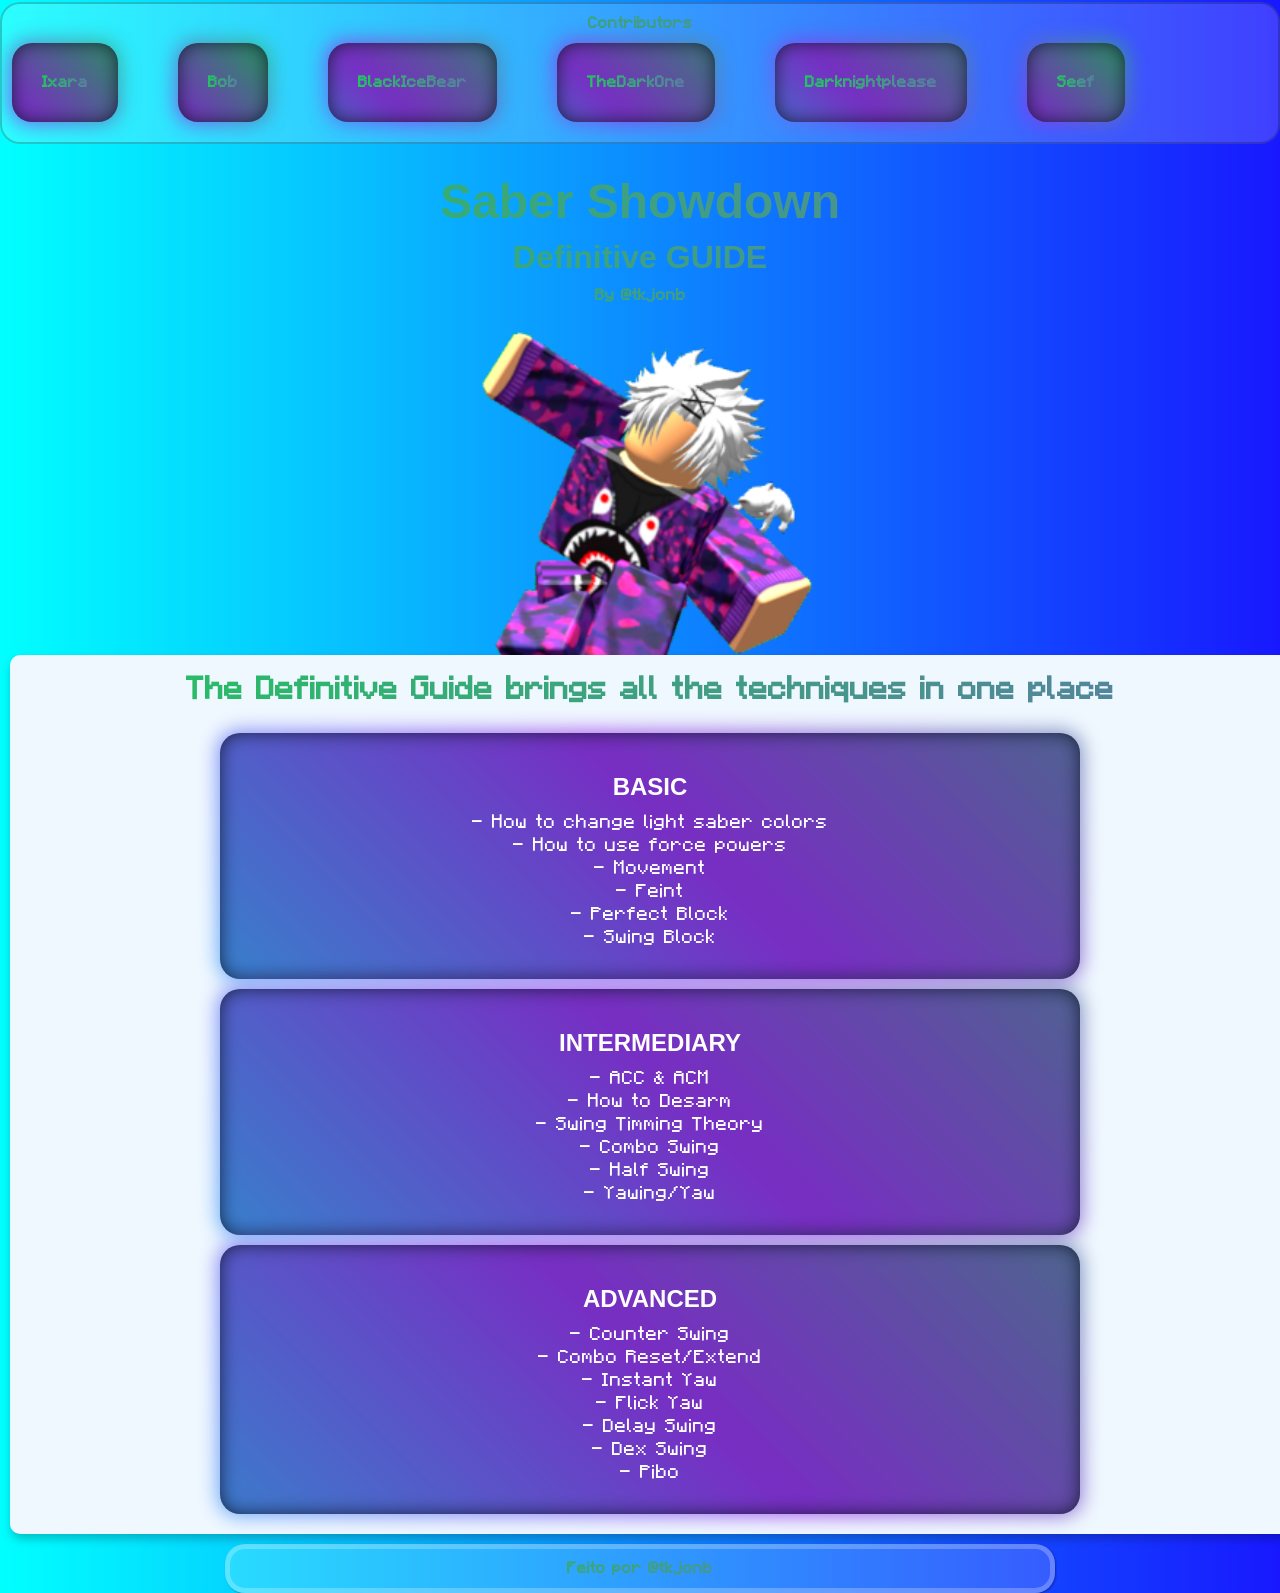
==== index.html @ 280263d4 "optimization" ====
<!DOCTYPE html>
<html lang="en">
<head>
    <meta charset="UTF-8">
    <meta name="viewport" content="width=device-width, initial-scale=1.0">
    <title>Saber Showdown Definitive Guide</title>
    <link rel="stylesheet" href="styles/style.css">
    <link rel="stylesheet" href="styles/mediq.css">
    <link rel="shortcut icon" href="imgs/favicon.png" type="image/x-icon">
        <!-- Open Graph (Facebook, Discord, WhatsApp, etc.) -->
    <meta property="og:title" content="SS DEFINITIVE GUIDE">
    <meta property="og:description" content="The Definitive Guide for Saber Showdown - The Definitive Guide brings all the techniques in one place.">
    <meta property="og:image" content="https://tkjonb.github.io/SaberShowdownGUIDE/imgs/Novo_projeto_65_EFA7105.png">
    <meta property="og:url" content="https://tkjonb.github.io/SaberShowdownGUIDE/">
    <meta property="og:type" content="website">
</head>
<body>
    <header>
        <!DOCTYPE html>
<html lang="en">
<head>
    <meta charset="UTF-8">
    <meta name="viewport" content="width=device-width, initial-scale=1.0">
    <title>SS GUIDE</title>
    <link rel="stylesheet" href="styles/style.css">
</head>
<body>
    <header><section class="contributors glow">
        <h3 class="gradient-text3">Contributors</h3>
  <div class="contributors-track">

    <div class="contributor glow-card glow">
      <span class="gradient-text3"><a href="https://www.youtube.com/@iXarai">Ixara</a></span>
    </div>

    <div class="contributor glow-card glow">
      <span class="gradient-text3"><a href="https://www.youtube.com/@Gamesforlife261">Bob</a></span>
    </div>
        <div class="contributor glow-card glow">
      <span class="gradient-text3"><a href="https://www.youtube.com/@BlackIceCub">BlackIceBear</a></span>
    </div>
    <div class="contributor glow-card glow">
      <span class="gradient-text3"><a href="https://www.youtube.com/@theultimatefirestorm20">TheDarkOne</a></span>
    </div>
    <div class="contributor glow-card glow">
      <span class="gradient-text3"><a href="https://www.youtube.com/@ColeJohnson-g1c">Darknightplease</a></span>
    </div>

    <div class="contributor glow-card glow">
      <span class="gradient-text3"><a href="https://www.youtube.com/@Seeffs">Seef</a></span>
    </div></header>
    <main>
        <h1 class="gradient-text glow">Saber Showdown</h1>
        <h2 class="gradient-text2 glow">Definitive GUIDE</h2>
        <h3 class="gradient-text3 glow">By <a href="https://www.roblox.com/pt/users/2312477038/profile">@tkjonb</a></h3>
        <a href="https://www.roblox.com/pt/users/2312477038/profile"><img src="imgs/teka.png" alt="tkjonb"></a>
    </main>
    <div class="zonewhite">
        <h2 class="h2a gradient-text2">The Definitive Guide brings all the techniques in one place</h2>
        <div class="glow-card zoom glow " onclick="window.location.href='basico.html'">
            <h2>BASIC</h2>
            <p>- How to change light saber colors</p>
            <p>- How to use force powers</p>
            <p>- Movement</p>
            <p>- Feint</p>
            <p>- Perfect Block</p>
            <p>- Swing Block</p>
        </div>
        <div class="glow-card zoom glow" onclick="window.location.href='intermediario.html'">
            <h2>INTERMEDIARY</h2>
            <p>- ACC & ACM</p>
            <p>- How to Desarm</p>
            <p>- Swing Timming Theory</p>
            <p>- Combo Swing</p>
            <p>- Half Swing</p>
            <p>- Yawing/Yaw</p>
        </div>
        <div class="glow-card zoom glow" onclick="window.location.href='avancado.html'">
            <h2>ADVANCED</h2>
            <p>- Counter Swing</p>
            <p>- Combo Reset/Extend</p>
            <p>- Instant Yaw</p>
            <p>- Flick Yaw</p>
            <p>- Delay Swing</p>
            <p>- Dex Swing</p>
            <p>- Pibo</p>
        </div>
    </div>
</section>
</main>
   <footer><p class="gradient-text3 glow">Feito por <a href="https://www.roblox.com/pt/users/2312477038/profile">@tkjonb</a></p></footer>
</body>
</html>
---- styles/style.css ----
@charset "UTF-8";
@import url('https://fonts.googleapis.com/css2?family=Gelasio:ital,wght@0,400..700;1,400..700&family=Passion+One:wght@400;700;900&display=swap');
@font-face {
    font-family: "minecraft";
    src: url("../MinecraftRegular-Bmg3.otf") format("opentype");
}
:root{
    --fonte1: verdana, geneva, tahoma, sans-serif;
    --fonte2:"Passion One", sans-serif;
    --fonte3:"Gelasio", cursive, serif;
    --fonte4:"minecraft";
    }
* {
  -webkit-user-select: none;
  user-select: none;
  -webkit-tap-highlight-color: transparent;
  margin: 0px;
  padding: 0px;
}
body{
    background-color: aliceblue;
    background-image: linear-gradient(90deg, cyan, rgb(24, 24, 255));
}

img{
    display: block;
    margin: auto;
    width: 350px;
    -webkit-user-drag: none;
}
.zonewhite{
    background-color: aliceblue;
    width: 100%;
    border-radius: 10px;
    box-shadow: 1px 5px 10px rgba(0, 0, 0, 0.231);
    padding: 0px 0px 10px 0px;
}
h1{
    font-size: 2em;
    margin: 30px 10px 10px 10px;
}
h1, h2{
        font-family: var(--fonte1);
        text-align: center;
}
.h2a{
    margin: 0;
    padding: 15px;
    font-family: var(--fonte4);
}
h2{
    margin: 10px 10px 10px 10px;
}
h3{
    font-family: var(--fonte4);
    font-size: 2em;
    text-align: center;
}
p{
    font-family: var(--fonte4);
    text-align: center;
    font-size: 1.2em;
}
span{
    font-family: var(--fonte4);
    font-size: 2em;
}
a{
    text-decoration: none;
    -webkit-user-drag: none;
}
a:active{
    text-decoration: none;
}
div.video{
    background-color: black;
    margin: 0px -20px 30px -20px;
    padding: 20px;
    padding-bottom: 57.5%;
    position: relative;
    transform: scale(0.9);
    border-radius: 20px;
}
div.video > iframe{
    position: absolute;
    top: 5%;
    left: 5%;
    width: 90%;
    height: 90%;
    border-radius: 10px;

}
.glow {
  color: #fff;
  transition: text-shadow 0.3s ease; /* suavidade */

}

.glow:hover {
  /* brilho forte */
  text-shadow:
    0 0 1px rgb(255, 255, 255),
    0 0 16px rgb(255, 255, 255),
    0 0 32px rgb(255, 255, 255),
    0 0 48px rgb(255, 255, 255);
}
.zoom{
     transition: transform 0.1s ease; /* suavidade */
}

.zoom:hover {
  transform: scale(1.01); /* aumenta 10% */
}
div.zoom:active{
    transform: scale(0.99);
}












.gradient-text2{
font-size:2em;
font-weight:800;

background:linear-gradient(270deg,#00f0ff,#9333ea,#22c55e);
background-size:400% 400%;

-webkit-background-clip:text;
-webkit-text-fill-color:transparent;

animation:gradientMove 6s ease infinite;
}

@keyframes gradientMove{
0%{background-position:0% 50%;}
50%{background-position:100% 50%;}
100%{background-position:0% 50%;}
}
.gradient-text{
font-size:3em;
font-weight:800;

background:linear-gradient(270deg,#00f0ff,#9333ea,#22c55e);
background-size:400% 400%;

-webkit-background-clip:text;
-webkit-text-fill-color:transparent;

animation:gradientMove 6s ease infinite;
}

@keyframes gradientMove{
0%{background-position:0% 50%;}
50%{background-position:100% 50%;}
100%{background-position:0% 50%;}
}
.gradient-text3{
font-size:1em;
font-weight:800;

background:linear-gradient(270deg,#00f0ff,#9333ea,#22c55e);
background-size:400% 400%;

-webkit-background-clip:text;
-webkit-text-fill-color:transparent;

animation:gradientMove 6s ease infinite;
}

@keyframes gradientMove{
0%{background-position:0% 50%;}
50%{background-position:100% 50%;}
100%{background-position:0% 50%;}
}
.gradient-text{
font-size:3em;
font-weight:800;

background:linear-gradient(270deg,#00f0ff,#9333ea,#22c55e);
background-size:400% 400%;

-webkit-background-clip:text;
-webkit-text-fill-color:transparent;

animation:gradientMove 6s ease infinite;
}

@keyframes gradientMove{
0%{background-position:0% 50%;}
50%{background-position:100% 50%;}
100%{background-position:0% 50%;}
}







.contributors{
overflow:hidden;
max-width: 100%;
padding:10px 0;
margin: 2px auto;
background:#ffffff2c;
border-radius: 20px;
border: 2px solid rgba(0, 0, 0, 0.21);
}

.contributors-track{
display:flex;
gap:40px;
width:max-content;
animation: scrollContributors 20s linear infinite;
}

.contributor{
display:flex;
align-items:center;
gap:0px;
color:rgb(255, 255, 255);
background-color: rgb(0, 0, 0);
padding: 20px;
border-radius: 20px;
transition: transform 0.3s ease;
}
.contributor:hover{
    transform: scale(1.05);
}

.contributor img{
width:40px;
height:40px;
border-radius:50%;
}

@keyframes scrollContributors{
from{
transform:translateX(0);
}
to{
transform:translateX(-50%);
}
}


.glow-card{
position:relative;
padding:30px;
border-radius:20px;
margin: 10px 10px 10px 10px;
background:#0f172a;
color:white;
z-index:1;
}

/* camada brilhante */
.glow-card::before{
content:"";
position:absolute;
inset:-2px;
border-radius:inherit;

background:linear-gradient(
45deg,
#00f0ff,
#9333ea,
#22c55e,
#00f0ff
);

background-size:300% 300%;

animation:glowMove 6s linear infinite;

z-index:-1;
filter:blur(10px);
opacity:0.8;
}

@keyframes glowMove{
0%{
background-position:0% 50%;
}
50%{
background-position:100% 50%;
}
100%{
background-position:0% 50%;
}
}
.glow-card2{
position:relative;
padding:30px;
border-radius:16px;
background:#0f172a;
color:white;
z-index:1;
}

/* camada brilhante */
.glow-card2::before{
content:"";
position:absolute;
inset:-2px;
border-radius:inherit;

background:linear-gradient(
45deg,
#000000,
#242424,
#2f2f2f,
#000000
);

background-size:300% 300%;

animation:glowMove 6s linear infinite;

z-index:-1;
filter:blur(10px);
opacity:0.8;
}

@keyframes glowMove{
0%{
background-position:0% 50%;
}
50%{
background-position:100% 50%;
}
100%{
background-position:0% 50%;
}
}

.glow-card3{
position:relative;
padding:30px;
border-radius:20px;
margin: 10px 10px 10px 10px;
background:#0f172a;
color:white;
z-index:1;
}

/* camada brilhante */
.glow-card3::before{
content:"";
position:absolute;
inset:-2px;
border-radius:inherit;

background:linear-gradient(
45deg,
#ffffff,
#ffffff,
#bdc4ff,
#c3b5ff
);

background-size:300% 300%;

animation:glowMove 6s linear infinite;

z-index:-1;
filter:blur(10px);
opacity:0.8;
}

@keyframes glowMove{
0%{
background-position:0% 50%;
}
50%{
background-position:100% 50%;
}
100%{
background-position:0% 50%;
}
}

/*FOOTER-----------------------------------------------------*/
footer{
    max-width: 800px;
    margin: auto;
    padding: 10px;
    box-shadow: 1px 1px 2px rgba(0, 0, 0, 0.333);
    border-radius: 20px;
    background-color: rgba(255, 255, 255, 0.146);
    border: 5px solid rgba(255, 255, 255, 0.242);
}
footer p{
    text-align: center;
    padding: 0px;
    margin: 0px;
    color: white;
    font-family: var(--fonte4);
}
footer a{
    text-decoration: none;
}
footer a:hover{
    text-decoration: underline;
}

.caixa{
    background-color: rgb(0, 0, 0);
    border-radius: 20px;
    padding: 10px;
    margin: 10px;
    color: white;
    box-shadow: 2px 1px 1px 0px black;
}
.caixa input{
    display: none;
}

.titulo{
    display: block;
    background: #222;
    color: white;
    padding: 12px;
    cursor: pointer;
    border-radius: 8px;
    margin-top: 10px;
}

.conteudo{
    max-height: 0;
    overflow: hidden;
    background: #000000;
    color: white;
    padding: 0 12px;
    margin: 10px 0px 0px 0px;
    border-radius: 20px;
    transition: max-height 0.4s ease, padding 0.4s ease;
}

/* quando clicar */

#SOBRE:checked ~ .conteudo{
    max-height: 200px;
    padding: 12px;
}

#BASIC:checked ~ .conteudo{
    max-height: 200px;
    padding: 12px;
}

.glowcard:active {
    transform: translateY(4px);
    box-shadow: 0 2px 0 #000;
}
---- styles/mediq.css ----
@charset "UTF-8";

@media screen and (min-width:1026px){
    header{
        width: 100%;
        margin: auto;
    }
    .zonewhite{
        width: 100vw;
        margin: 0px 10px 10px 10px;
    }
    .zonewhite > div{
       width: 800px;
       margin: 10px auto;

    }
    footer{
        width: 1000px;
    }
}
---- styles/style.css ----
@charset "UTF-8";
@import url('https://fonts.googleapis.com/css2?family=Gelasio:ital,wght@0,400..700;1,400..700&family=Passion+One:wght@400;700;900&display=swap');
@font-face {
    font-family: "minecraft";
    src: url("../MinecraftRegular-Bmg3.otf") format("opentype");
}
:root{
    --fonte1: verdana, geneva, tahoma, sans-serif;
    --fonte2:"Passion One", sans-serif;
    --fonte3:"Gelasio", cursive, serif;
    --fonte4:"minecraft";
    }
* {
  -webkit-user-select: none;
  user-select: none;
  -webkit-tap-highlight-color: transparent;
  margin: 0px;
  padding: 0px;
}
body{
    background-color: aliceblue;
    background-image: linear-gradient(90deg, cyan, rgb(24, 24, 255));
}

img{
    display: block;
    margin: auto;
    width: 350px;
    -webkit-user-drag: none;
}
.zonewhite{
    background-color: aliceblue;
    width: 100%;
    border-radius: 10px;
    box-shadow: 1px 5px 10px rgba(0, 0, 0, 0.231);
    padding: 0px 0px 10px 0px;
}
h1{
    font-size: 2em;
    margin: 30px 10px 10px 10px;
}
h1, h2{
        font-family: var(--fonte1);
        text-align: center;
}
.h2a{
    margin: 0;
    padding: 15px;
    font-family: var(--fonte4);
}
h2{
    margin: 10px 10px 10px 10px;
}
h3{
    font-family: var(--fonte4);
    font-size: 2em;
    text-align: center;
}
p{
    font-family: var(--fonte4);
    text-align: center;
    font-size: 1.2em;
}
span{
    font-family: var(--fonte4);
    font-size: 2em;
}
a{
    text-decoration: none;
    -webkit-user-drag: none;
}
a:active{
    text-decoration: none;
}
div.video{
    background-color: black;
    margin: 0px -20px 30px -20px;
    padding: 20px;
    padding-bottom: 57.5%;
    position: relative;
    transform: scale(0.9);
    border-radius: 20px;
}
div.video > iframe{
    position: absolute;
    top: 5%;
    left: 5%;
    width: 90%;
    height: 90%;
    border-radius: 10px;

}
.glow {
  color: #fff;
  transition: text-shadow 0.3s ease; /* suavidade */

}

.glow:hover {
  /* brilho forte */
  text-shadow:
    0 0 1px rgb(255, 255, 255),
    0 0 16px rgb(255, 255, 255),
    0 0 32px rgb(255, 255, 255),
    0 0 48px rgb(255, 255, 255);
}
.zoom{
     transition: transform 0.1s ease; /* suavidade */
}

.zoom:hover {
  transform: scale(1.01); /* aumenta 10% */
}
div.zoom:active{
    transform: scale(0.99);
}












.gradient-text2{
font-size:2em;
font-weight:800;

background:linear-gradient(270deg,#00f0ff,#9333ea,#22c55e);
background-size:400% 400%;

-webkit-background-clip:text;
-webkit-text-fill-color:transparent;

animation:gradientMove 6s ease infinite;
}

@keyframes gradientMove{
0%{background-position:0% 50%;}
50%{background-position:100% 50%;}
100%{background-position:0% 50%;}
}
.gradient-text{
font-size:3em;
font-weight:800;

background:linear-gradient(270deg,#00f0ff,#9333ea,#22c55e);
background-size:400% 400%;

-webkit-background-clip:text;
-webkit-text-fill-color:transparent;

animation:gradientMove 6s ease infinite;
}

@keyframes gradientMove{
0%{background-position:0% 50%;}
50%{background-position:100% 50%;}
100%{background-position:0% 50%;}
}
.gradient-text3{
font-size:1em;
font-weight:800;

background:linear-gradient(270deg,#00f0ff,#9333ea,#22c55e);
background-size:400% 400%;

-webkit-background-clip:text;
-webkit-text-fill-color:transparent;

animation:gradientMove 6s ease infinite;
}

@keyframes gradientMove{
0%{background-position:0% 50%;}
50%{background-position:100% 50%;}
100%{background-position:0% 50%;}
}
.gradient-text{
font-size:3em;
font-weight:800;

background:linear-gradient(270deg,#00f0ff,#9333ea,#22c55e);
background-size:400% 400%;

-webkit-background-clip:text;
-webkit-text-fill-color:transparent;

animation:gradientMove 6s ease infinite;
}

@keyframes gradientMove{
0%{background-position:0% 50%;}
50%{background-position:100% 50%;}
100%{background-position:0% 50%;}
}







.contributors{
overflow:hidden;
max-width: 100%;
padding:10px 0;
margin: 2px auto;
background:#ffffff2c;
border-radius: 20px;
border: 2px solid rgba(0, 0, 0, 0.21);
}

.contributors-track{
display:flex;
gap:40px;
width:max-content;
animation: scrollContributors 20s linear infinite;
}

.contributor{
display:flex;
align-items:center;
gap:0px;
color:rgb(255, 255, 255);
background-color: rgb(0, 0, 0);
padding: 20px;
border-radius: 20px;
transition: transform 0.3s ease;
}
.contributor:hover{
    transform: scale(1.05);
}

.contributor img{
width:40px;
height:40px;
border-radius:50%;
}

@keyframes scrollContributors{
from{
transform:translateX(0);
}
to{
transform:translateX(-50%);
}
}


.glow-card{
position:relative;
padding:30px;
border-radius:20px;
margin: 10px 10px 10px 10px;
background:#0f172a;
color:white;
z-index:1;
}

/* camada brilhante */
.glow-card::before{
content:"";
position:absolute;
inset:-2px;
border-radius:inherit;

background:linear-gradient(
45deg,
#00f0ff,
#9333ea,
#22c55e,
#00f0ff
);

background-size:300% 300%;

animation:glowMove 6s linear infinite;

z-index:-1;
filter:blur(10px);
opacity:0.8;
}

@keyframes glowMove{
0%{
background-position:0% 50%;
}
50%{
background-position:100% 50%;
}
100%{
background-position:0% 50%;
}
}
.glow-card2{
position:relative;
padding:30px;
border-radius:16px;
background:#0f172a;
color:white;
z-index:1;
}

/* camada brilhante */
.glow-card2::before{
content:"";
position:absolute;
inset:-2px;
border-radius:inherit;

background:linear-gradient(
45deg,
#000000,
#242424,
#2f2f2f,
#000000
);

background-size:300% 300%;

animation:glowMove 6s linear infinite;

z-index:-1;
filter:blur(10px);
opacity:0.8;
}

@keyframes glowMove{
0%{
background-position:0% 50%;
}
50%{
background-position:100% 50%;
}
100%{
background-position:0% 50%;
}
}

.glow-card3{
position:relative;
padding:30px;
border-radius:20px;
margin: 10px 10px 10px 10px;
background:#0f172a;
color:white;
z-index:1;
}

/* camada brilhante */
.glow-card3::before{
content:"";
position:absolute;
inset:-2px;
border-radius:inherit;

background:linear-gradient(
45deg,
#ffffff,
#ffffff,
#bdc4ff,
#c3b5ff
);

background-size:300% 300%;

animation:glowMove 6s linear infinite;

z-index:-1;
filter:blur(10px);
opacity:0.8;
}

@keyframes glowMove{
0%{
background-position:0% 50%;
}
50%{
background-position:100% 50%;
}
100%{
background-position:0% 50%;
}
}

/*FOOTER-----------------------------------------------------*/
footer{
    max-width: 800px;
    margin: auto;
    padding: 10px;
    box-shadow: 1px 1px 2px rgba(0, 0, 0, 0.333);
    border-radius: 20px;
    background-color: rgba(255, 255, 255, 0.146);
    border: 5px solid rgba(255, 255, 255, 0.242);
}
footer p{
    text-align: center;
    padding: 0px;
    margin: 0px;
    color: white;
    font-family: var(--fonte4);
}
footer a{
    text-decoration: none;
}
footer a:hover{
    text-decoration: underline;
}

.caixa{
    background-color: rgb(0, 0, 0);
    border-radius: 20px;
    padding: 10px;
    margin: 10px;
    color: white;
    box-shadow: 2px 1px 1px 0px black;
}
.caixa input{
    display: none;
}

.titulo{
    display: block;
    background: #222;
    color: white;
    padding: 12px;
    cursor: pointer;
    border-radius: 8px;
    margin-top: 10px;
}

.conteudo{
    max-height: 0;
    overflow: hidden;
    background: #000000;
    color: white;
    padding: 0 12px;
    margin: 10px 0px 0px 0px;
    border-radius: 20px;
    transition: max-height 0.4s ease, padding 0.4s ease;
}

/* quando clicar */

#SOBRE:checked ~ .conteudo{
    max-height: 200px;
    padding: 12px;
}

#BASIC:checked ~ .conteudo{
    max-height: 200px;
    padding: 12px;
}

.glowcard:active {
    transform: translateY(4px);
    box-shadow: 0 2px 0 #000;
}
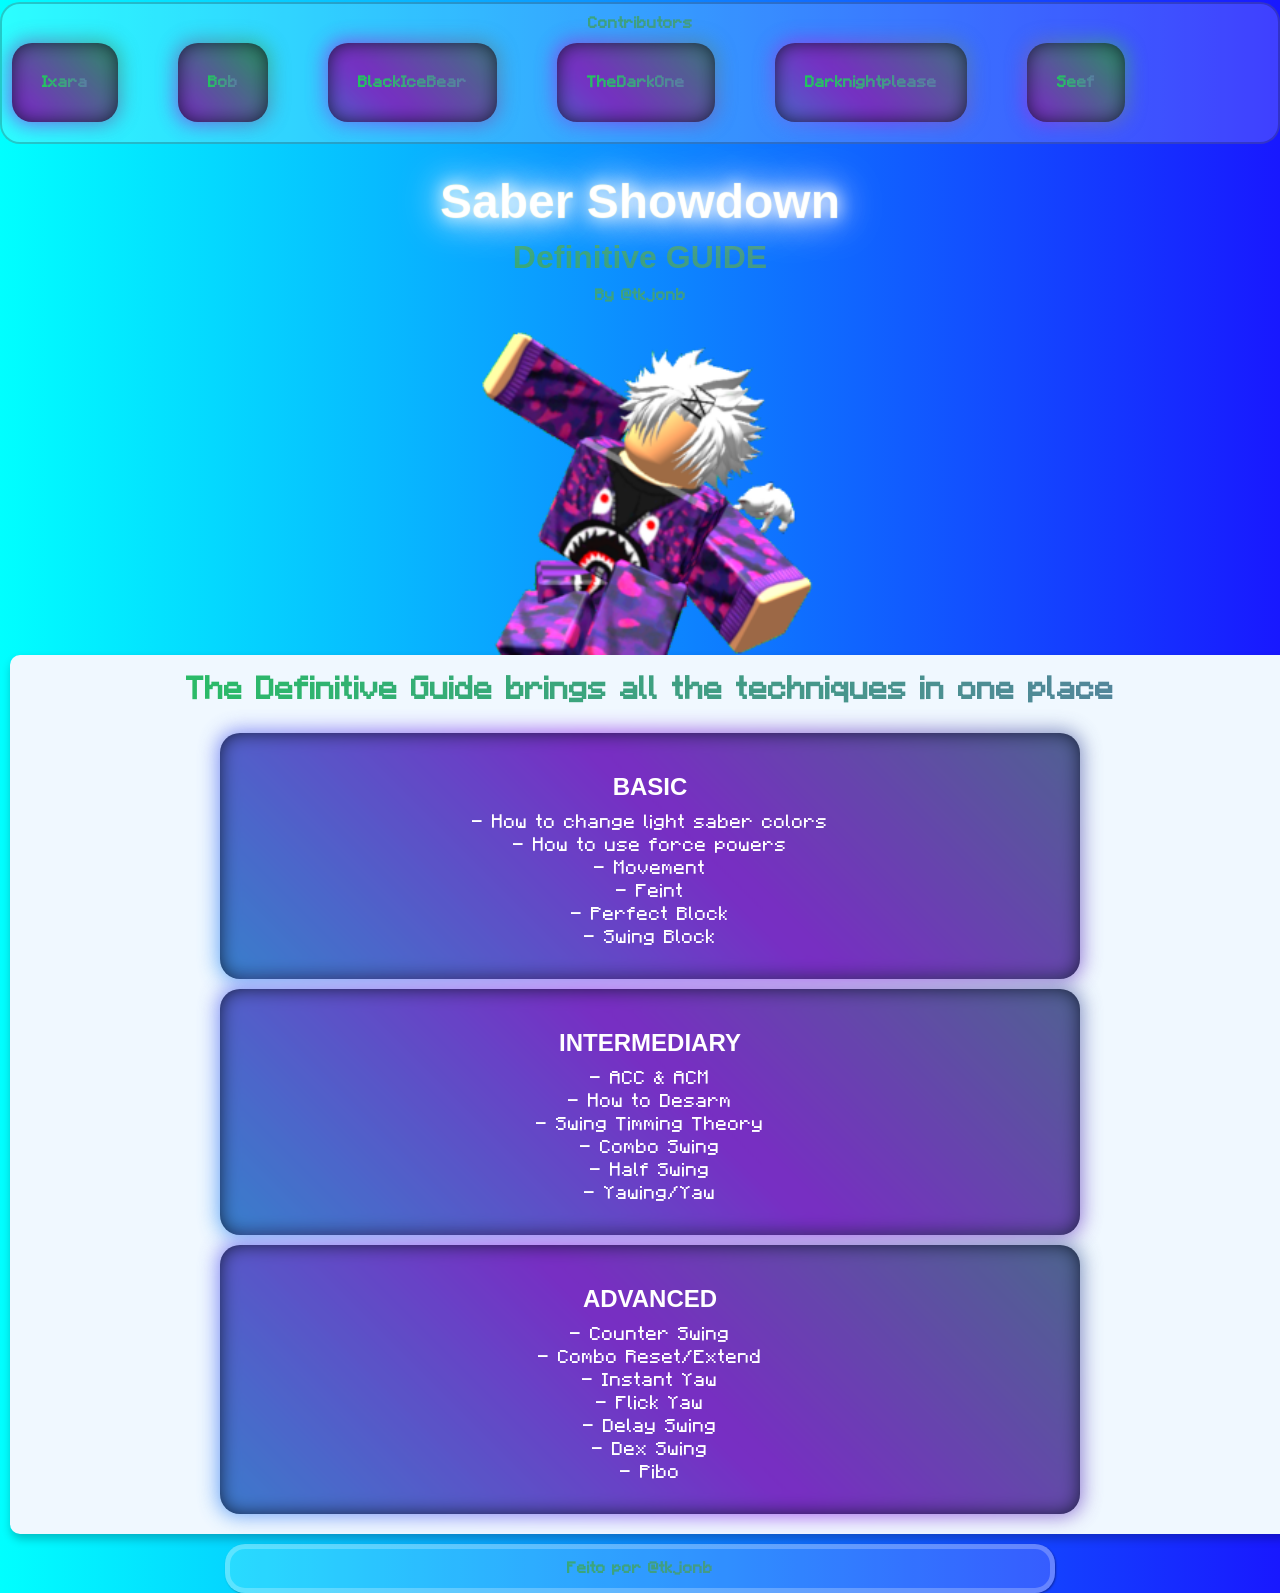
==== commit 428238a2: "commit" ====
--- a/index.html
+++ b/index.html
@@ -10,7 +10,7 @@
         <!-- Open Graph (Facebook, Discord, WhatsApp, etc.) -->
     <meta property="og:title" content="SS DEFINITIVE GUIDE">
     <meta property="og:description" content="The Definitive Guide for Saber Showdown - The Definitive Guide brings all the techniques in one place.">
-    <meta property="og:image" content="https://tkjonb.github.io/SaberShowdownGUIDE/imgs/Novo_projeto_65_EFA7105.png">
+    <meta property="og:image" content="https://tkjonb.github.io/SaberShowdownGUIDE/imgs/teka.png">
     <meta property="og:url" content="https://tkjonb.github.io/SaberShowdownGUIDE/">
     <meta property="og:type" content="website">
 </head>
@@ -30,30 +30,30 @@
   <div class="contributors-track">
 
     <div class="contributor glow-card glow">
-      <span class="gradient-text3"><a href="https://www.youtube.com/@iXarai">Ixara</a></span>
+      <span class="gradient-text3"><a href="https://www.youtube.com/@iXarai" target="_blank">Ixara</a></span>
     </div>
 
     <div class="contributor glow-card glow">
-      <span class="gradient-text3"><a href="https://www.youtube.com/@Gamesforlife261">Bob</a></span>
+      <span class="gradient-text3"><a href="https://www.youtube.com/@Gamesforlife261" target="_blank">Bob</a></span>
     </div>
         <div class="contributor glow-card glow">
-      <span class="gradient-text3"><a href="https://www.youtube.com/@BlackIceCub">BlackIceBear</a></span>
+      <span class="gradient-text3"><a href="https://www.youtube.com/@BlackIceCub" target="_blank">BlackIceBear</a></span>
     </div>
     <div class="contributor glow-card glow">
-      <span class="gradient-text3"><a href="https://www.youtube.com/@theultimatefirestorm20">TheDarkOne</a></span>
+      <span class="gradient-text3"><a href="https://www.youtube.com/@theultimatefirestorm20" target="_blank">TheDarkOne</a></span>
     </div>
     <div class="contributor glow-card glow">
-      <span class="gradient-text3"><a href="https://www.youtube.com/@ColeJohnson-g1c">Darknightplease</a></span>
+      <span class="gradient-text3"><a href="https://www.youtube.com/@ColeJohnson-g1c" target="_blank">Darknightplease</a></span>
     </div>
 
     <div class="contributor glow-card glow">
-      <span class="gradient-text3"><a href="https://www.youtube.com/@Seeffs">Seef</a></span>
+      <span class="gradient-text3"><a href="https://www.youtube.com/@Seeffs" target="_blank">Seef</a></span>
     </div></header>
     <main>
-        <h1 class="gradient-text glow">Saber Showdown</h1>
+        <h1 class="gradient-text glowdefinitive">Saber Showdown</h1>
         <h2 class="gradient-text2 glow">Definitive GUIDE</h2>
-        <h3 class="gradient-text3 glow">By <a href="https://www.roblox.com/pt/users/2312477038/profile">@tkjonb</a></h3>
-        <a href="https://www.roblox.com/pt/users/2312477038/profile"><img src="imgs/teka.png" alt="tkjonb"></a>
+        <h3 class="gradient-text3 glow">By <a href="https://www.roblox.com/pt/users/2312477038/profile" target="_blank">@tkjonb</a></h3>
+        <img src="imgs/teka.png" alt="tkjonb">
     </main>
     <div class="zonewhite">
         <h2 class="h2a gradient-text2">The Definitive Guide brings all the techniques in one place</h2>
@@ -88,6 +88,6 @@
     </div>
 </section>
 </main>
-   <footer><p class="gradient-text3 glow">Feito por <a href="https://www.roblox.com/pt/users/2312477038/profile">@tkjonb</a></p></footer>
+   <footer><p class="gradient-text3 glow">Feito por <a href="https://www.roblox.com/pt/users/2312477038/profile" target="_blank">@tkjonb</a></p></footer>
 </body>
 </html>
--- a/styles/style.css
+++ b/styles/style.css
@@ -104,16 +104,18 @@
     0 0 32px rgb(255, 255, 255),
     0 0 48px rgb(255, 255, 255);
 }
-.zoom{
-     transition: transform 0.1s ease; /* suavidade */
-}
-
-.zoom:hover {
-  transform: scale(1.01); /* aumenta 10% */
-}
-div.zoom:active{
-    transform: scale(0.99);
-}
+.glowdefinitive{
+  color: #fff;
+  transition: text-shadow 0.3s ease; /* suavidade */
+  text-shadow:
+    0 0 1px rgb(255, 255, 255),
+    0 0 16px rgb(255, 255, 255),
+    0 0 32px rgb(255, 255, 255),
+    0 0 48px rgb(255, 255, 255);
+
+}
+
+
 
 
 
--- a/styles/mediq.css
+++ b/styles/mediq.css
@@ -17,4 +17,14 @@
     footer{
         width: 1000px;
     }
+    .zoom{
+     transition: transform 0.1s ease; /* suavidade */
+}
+
+.zoom:hover {
+  transform: scale(1.01); /* aumenta 10% */
+}
+div.zoom:active{
+    transform: scale(1);
+}
 }
--- a/styles/style.css
+++ b/styles/style.css
@@ -104,16 +104,18 @@
     0 0 32px rgb(255, 255, 255),
     0 0 48px rgb(255, 255, 255);
 }
-.zoom{
-     transition: transform 0.1s ease; /* suavidade */
-}
-
-.zoom:hover {
-  transform: scale(1.01); /* aumenta 10% */
-}
-div.zoom:active{
-    transform: scale(0.99);
-}
+.glowdefinitive{
+  color: #fff;
+  transition: text-shadow 0.3s ease; /* suavidade */
+  text-shadow:
+    0 0 1px rgb(255, 255, 255),
+    0 0 16px rgb(255, 255, 255),
+    0 0 32px rgb(255, 255, 255),
+    0 0 48px rgb(255, 255, 255);
+
+}
+
+
 
 
 
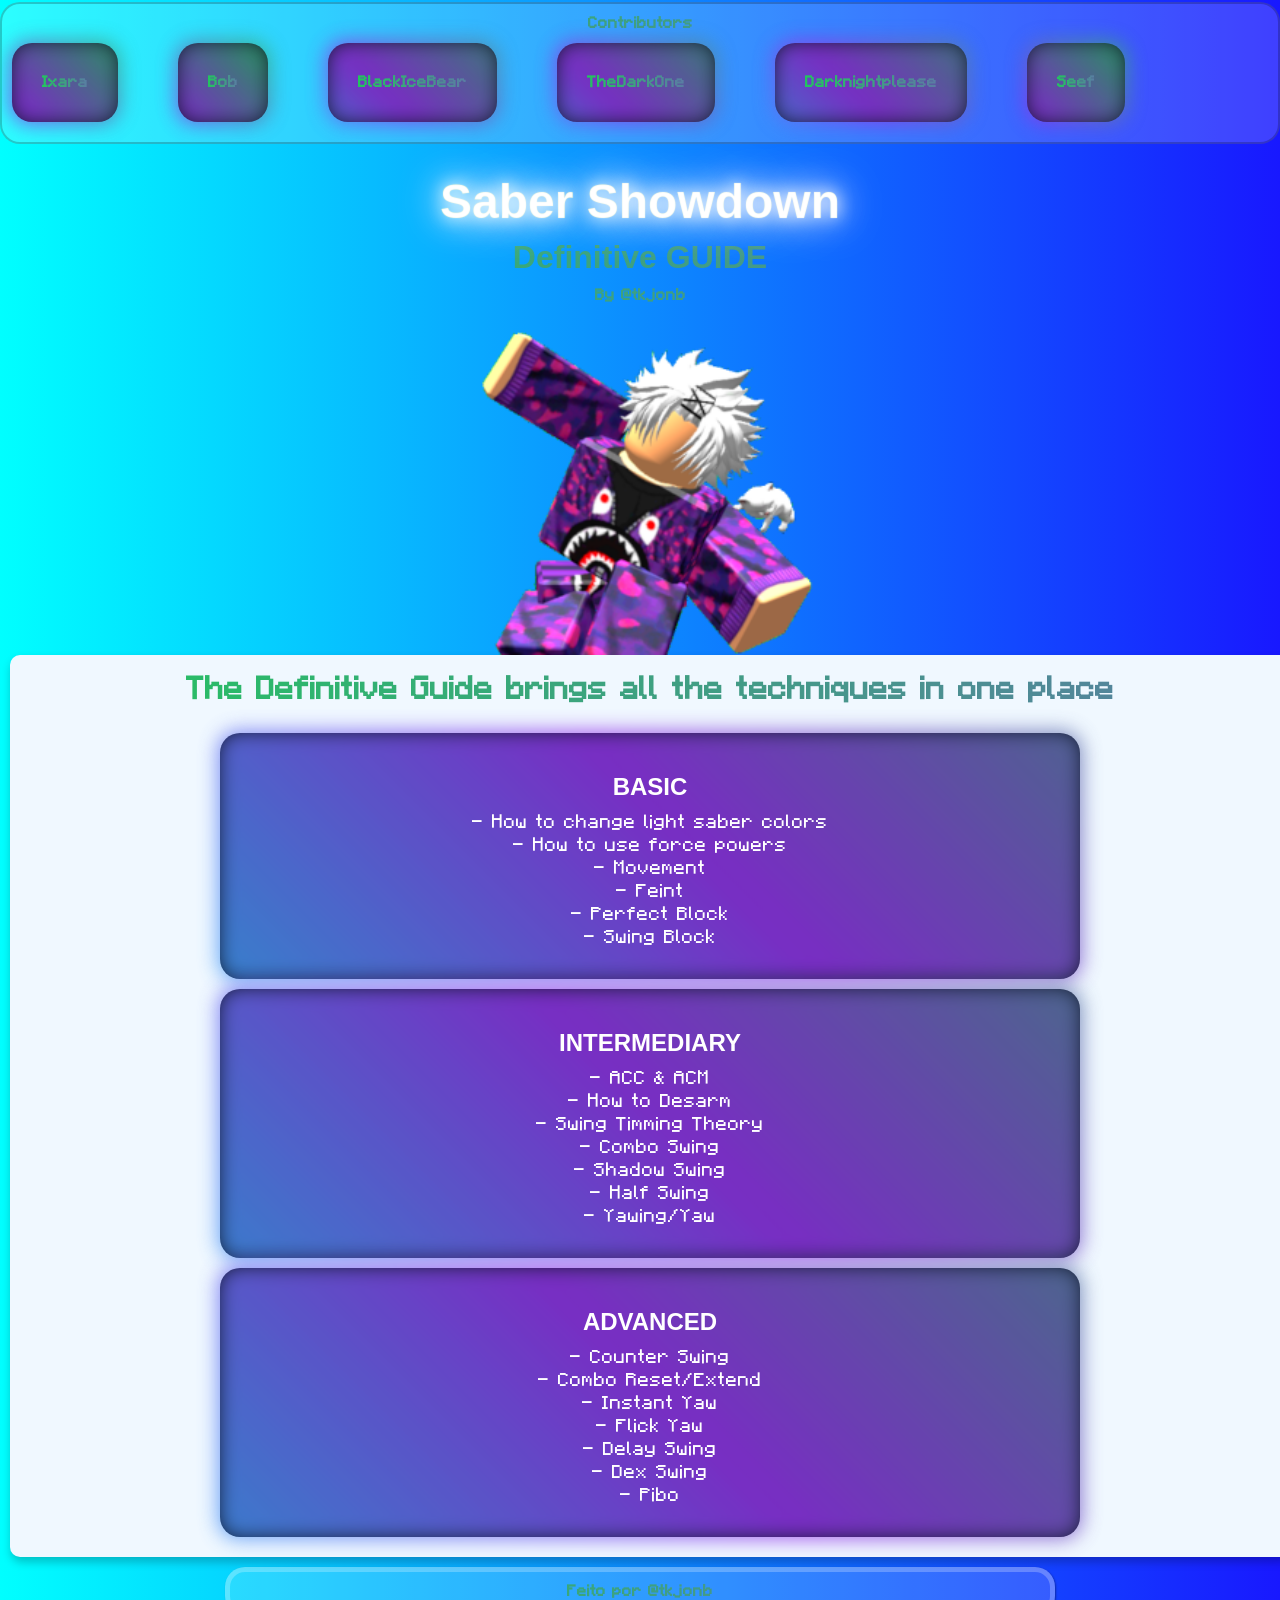
==== commit 595ff005: "commit" ====
--- a/index.html
+++ b/index.html
@@ -72,6 +72,7 @@
             <p>- How to Desarm</p>
             <p>- Swing Timming Theory</p>
             <p>- Combo Swing</p>
+            <p>- Shadow Swing</p>
             <p>- Half Swing</p>
             <p>- Yawing/Yaw</p>
         </div>
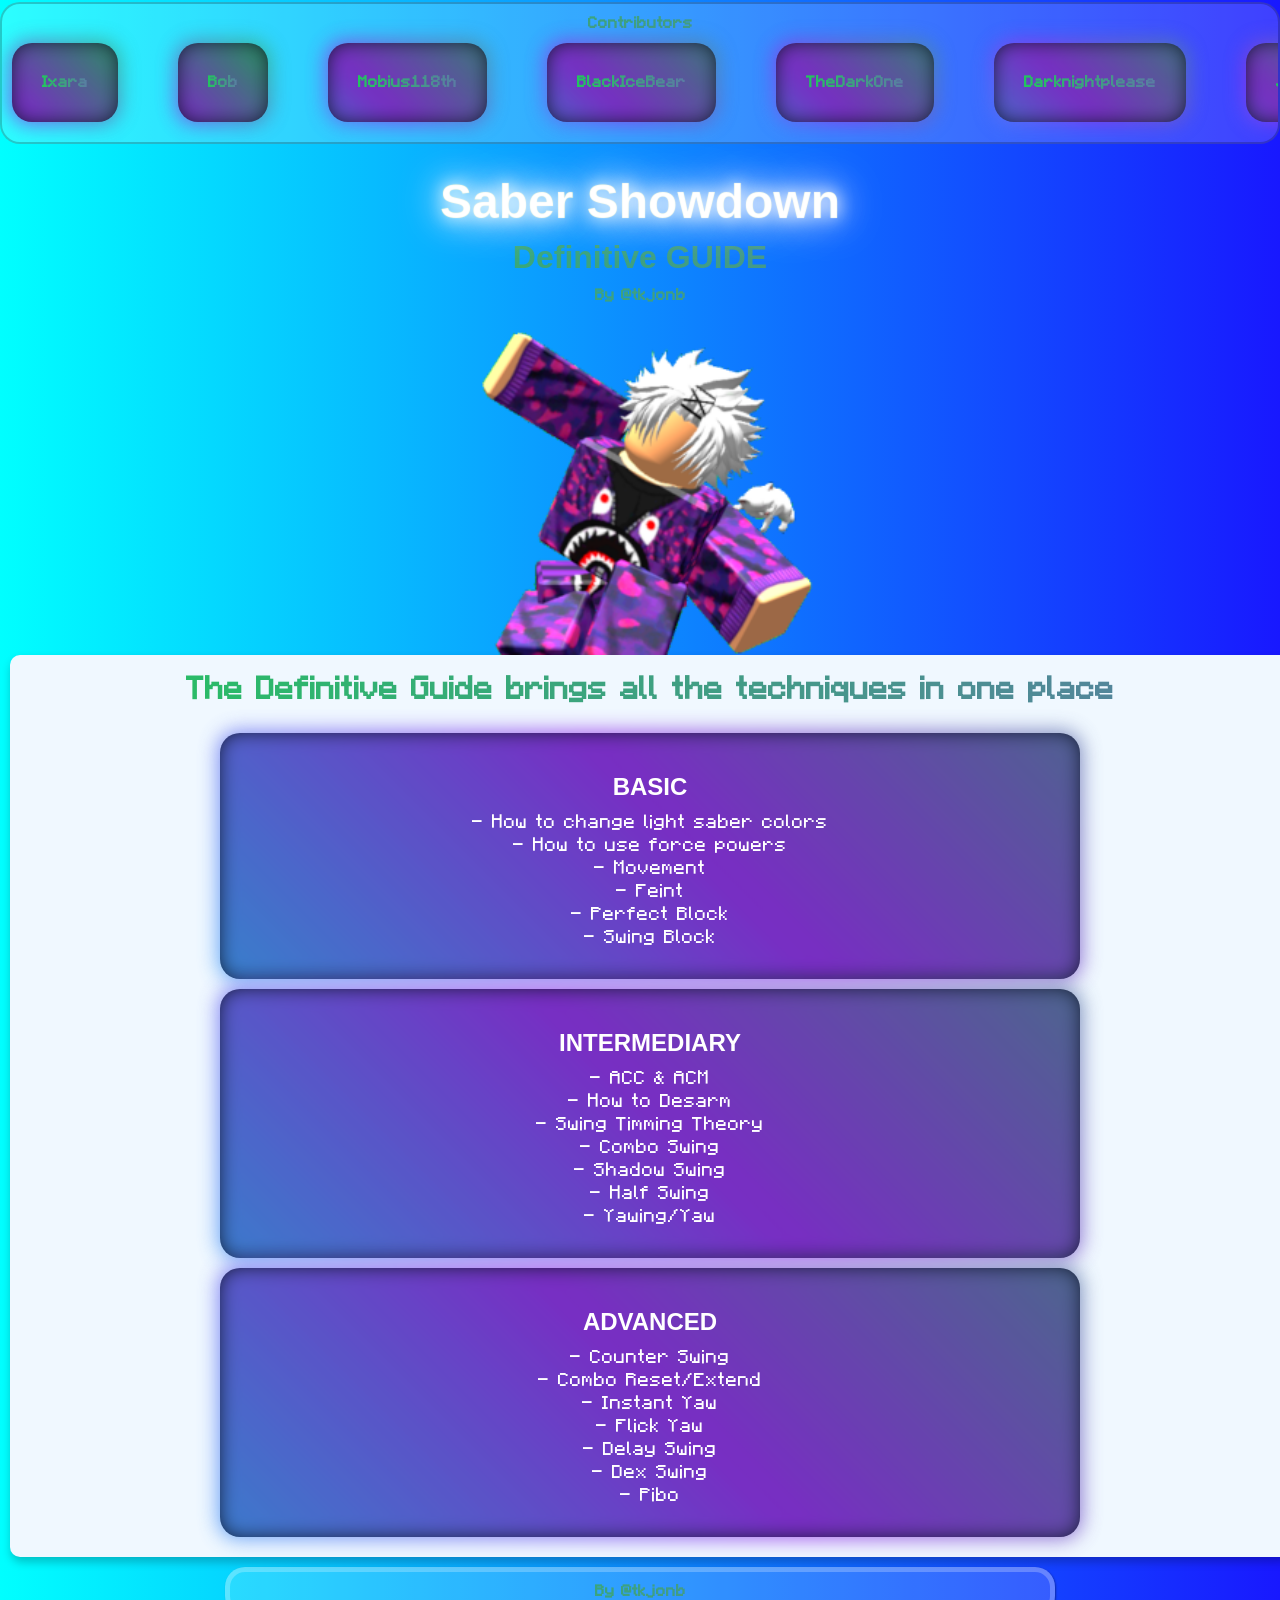
==== commit ce36f99c: "Done v1" ====
--- a/index.html
+++ b/index.html
@@ -37,6 +37,9 @@
       <span class="gradient-text3"><a href="https://www.youtube.com/@Gamesforlife261" target="_blank">Bob</a></span>
     </div>
         <div class="contributor glow-card glow">
+      <span class="gradient-text3"><a href="https://www.youtube.com/@mobius118th-" target="_blank">Mobius118th</a></span>
+    </div>
+        <div class="contributor glow-card glow">
       <span class="gradient-text3"><a href="https://www.youtube.com/@BlackIceCub" target="_blank">BlackIceBear</a></span>
     </div>
     <div class="contributor glow-card glow">
@@ -44,6 +47,31 @@
     </div>
     <div class="contributor glow-card glow">
       <span class="gradient-text3"><a href="https://www.youtube.com/@ColeJohnson-g1c" target="_blank">Darknightplease</a></span>
+    </div>
+        <div class="contributor glow-card glow">
+      <span class="gradient-text3"><a href="https://www.youtube.com/@Jedi_Way" target="_blank">Jedi Way</a></span>
+    </div>
+        <div class="contributor glow-card glow">
+      <span class="gradient-text3"><a href="https://www.youtube.com/@zeroOfPL" target="_blank">ItsZerooo</a></span>
+    </div>
+        <div class="contributor glow-card glow">
+      <span class="gradient-text3"><a href="https://www.youtube.com/@Troyster_Ratsou" target="_blank">Troyser_Ratsou</a></span>
+    </div>
+        <div class="contributor glow-card glow">
+      <span class="gradient-text3"><a href="https://www.youtube.com/@styxiaxx" target="_blank">Xenia</a></span>
+    </div>
+            <div class="contributor glow-card glow">
+      <span class="gradient-text3"><a href="https://www.youtube.com/@Valveshin" target="_blank">Valve</a></span>
+    </div>
+                <div class="contributor glow-card glow">
+      <span class="gradient-text3"><a href="https://www.youtube.com/@AnakinAbyss-q3f" target="_blank">Anakin Abyss</a></span>
+    </div>
+                    <div class="contributor glow-card glow">
+      <span class="gradient-text3"><a href="https://www.youtube.com/@il.golden17" target="_blank">B-Gold</a></span>
+    </div>
+    
+                    <div class="contributor glow-card glow">
+      <span class="gradient-text3"><a href="https://www.youtube.com/@Lord_DreamSaber" target="_blank">Lord_Dream</a></span>
     </div>
 
     <div class="contributor glow-card glow">
@@ -89,6 +117,6 @@
     </div>
 </section>
 </main>
-   <footer><p class="gradient-text3 glow">Feito por <a href="https://www.roblox.com/pt/users/2312477038/profile" target="_blank">@tkjonb</a></p></footer>
+   <footer><p class="gradient-text3 glow">By <a href="https://www.roblox.com/pt/users/2312477038/profile" target="_blank">@tkjonb</a></p></footer>
 </body>
 </html>
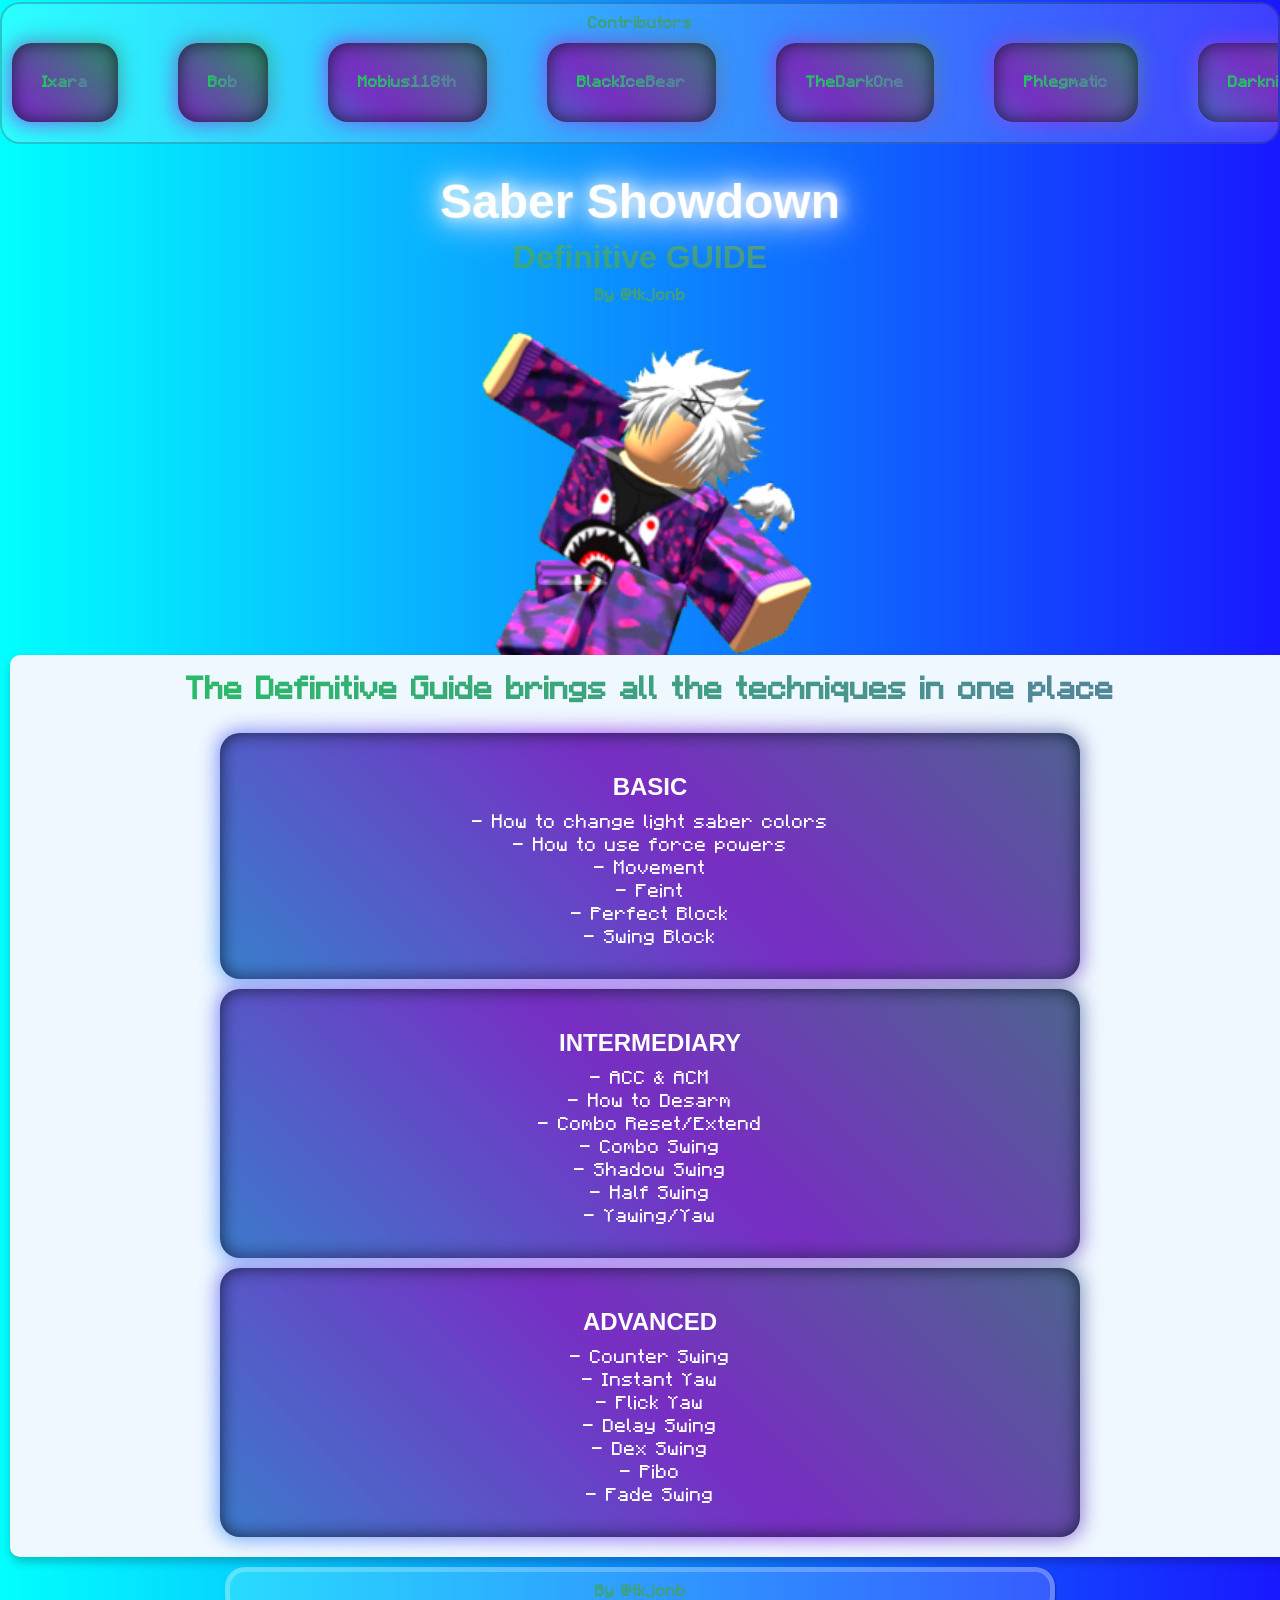
==== commit 5afe7dd4: "Fade Swing add" ====
--- a/index.html
+++ b/index.html
@@ -45,6 +45,9 @@
     <div class="contributor glow-card glow">
       <span class="gradient-text3"><a href="https://www.youtube.com/@theultimatefirestorm20" target="_blank">TheDarkOne</a></span>
     </div>
+        <div class="contributor glow-card glow">
+      <span class="gradient-text3"><a href="https://www.youtube.com/@Phlegmatic.1" target="_blank">Phlegmatic </a></span>
+    </div>
     <div class="contributor glow-card glow">
       <span class="gradient-text3"><a href="https://www.youtube.com/@ColeJohnson-g1c" target="_blank">Darknightplease</a></span>
     </div>
@@ -73,6 +76,9 @@
                     <div class="contributor glow-card glow">
       <span class="gradient-text3"><a href="https://www.youtube.com/@Lord_DreamSaber" target="_blank">Lord_Dream</a></span>
     </div>
+            <div class="contributor glow-card glow">
+      <span class="gradient-text3"><a href="https://www.youtube.com/@tkjonb" target="_blank">Liberty_Liberty</a></span>
+    </div>
 
     <div class="contributor glow-card glow">
       <span class="gradient-text3"><a href="https://www.youtube.com/@Seeffs" target="_blank">Seef</a></span>
@@ -98,7 +104,7 @@
             <h2>INTERMEDIARY</h2>
             <p>- ACC & ACM</p>
             <p>- How to Desarm</p>
-            <p>- Swing Timming Theory</p>
+            <p>- Combo Reset/Extend</p>
             <p>- Combo Swing</p>
             <p>- Shadow Swing</p>
             <p>- Half Swing</p>
@@ -107,12 +113,12 @@
         <div class="glow-card zoom glow" onclick="window.location.href='avancado.html'">
             <h2>ADVANCED</h2>
             <p>- Counter Swing</p>
-            <p>- Combo Reset/Extend</p>
             <p>- Instant Yaw</p>
             <p>- Flick Yaw</p>
             <p>- Delay Swing</p>
             <p>- Dex Swing</p>
             <p>- Pibo</p>
+            <p>- Fade Swing</p>
         </div>
     </div>
 </section>
